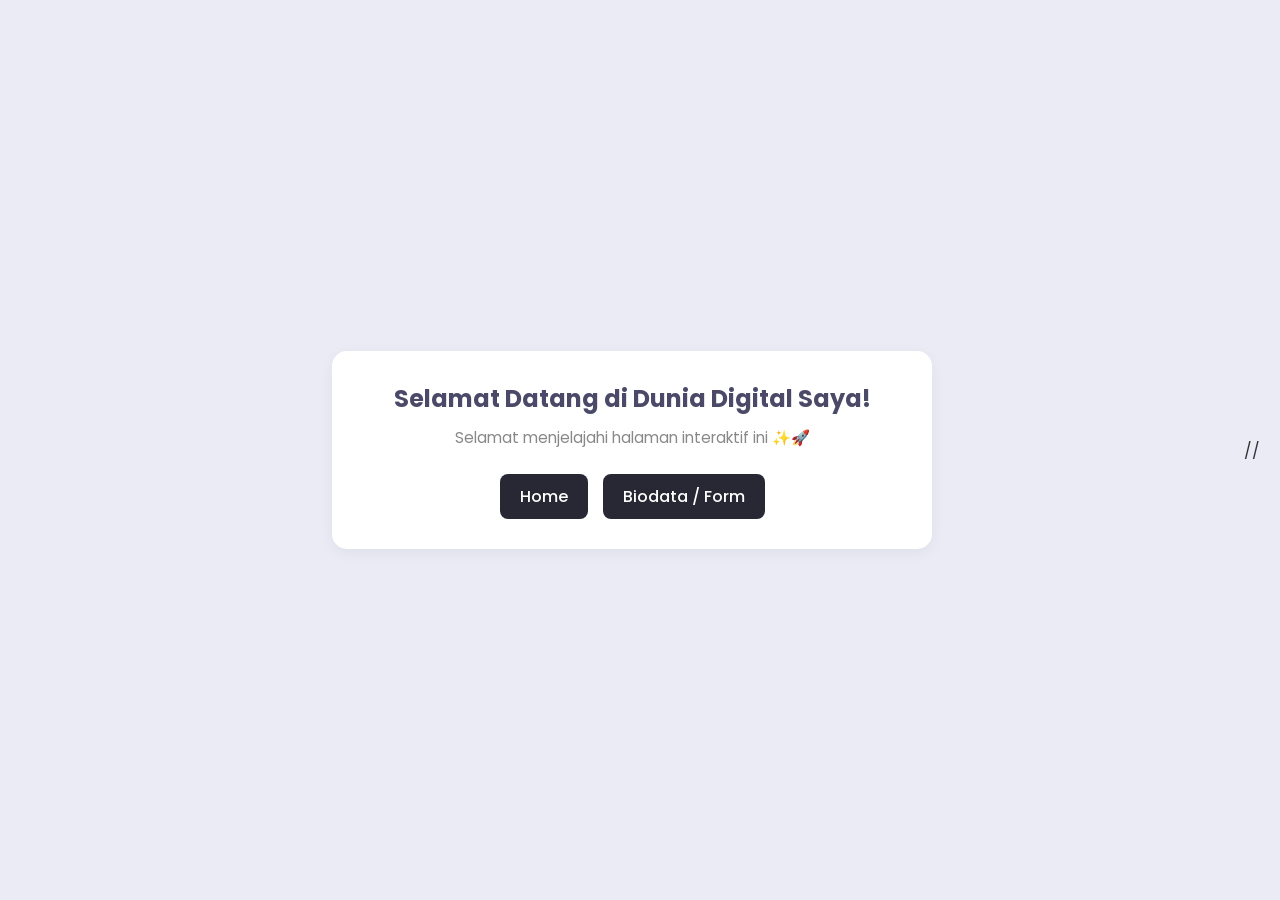
==== index.html @ 12aae8ba "menambahkan halaman profil dan about me" ====
<!DOCTYPE html>
<html lang="id">
<head>
    <meta charset="UTF-8">
    <meta name="viewport" content="width=device-width, initial-scale=1.0">
    <title>Landing Page - Dimas Prastyo</title>
    <link rel="stylesheet" href="style.css">
</head>
<body>
    <div class="container">
        <div class="card landing-card">
            <h2>Selamat Datang di Dunia Digital Saya!</h2>
            <p>Selamat menjelajahi halaman interaktif ini ✨🚀</p>
            <div class="button-group">
                <a href="home.html" class="btn">Home</a>
                <a href="biodata.html" class="btn">Biodata / Form</a>
            </div>
        </div>
    </div>
</body>
</html>

//
---- style.css ----
@import url('https://fonts.googleapis.com/css2?family=Poppins:wght@400;500;600&display=swap');

* {
    margin: 0;
    padding: 0;
    box-sizing: border-box;
    font-family: 'Poppins', sans-serif;
}

body {
    background-color: #ebebf5; 
    color: #333;
    display: flex;
    justify-content: center;
    align-items: center;
    min-height: 100vh;
    padding: 40px 20px;
}

.container {
    display: flex;
    flex-direction: column;
    align-items: center;
    gap: 20px;
    width: 100%;
    max-width: 600px;
    margin: auto;
}

.card {
    background: #fff;
    border-radius: 15px;
    box-shadow: 0 4px 15px rgba(0, 0, 0, 0.05);
    padding: 30px;
    width: 100%;
    text-align: center;
    overflow: hidden;
}

.btn, .btn-submit, .btn-small {
    background-color: #282834;
    color: white;
    text-decoration: none;
    padding: 10px 20px;
    border-radius: 8px;
    font-weight: 500;
    transition: 0.3s;
    border: none;
    cursor: pointer;
    display: inline-block;
}

.btn:hover, .btn-submit:hover, .btn-small:hover {
    background-color: #3f3f52;
}

.btn-back {
    align-self: flex-start;
    text-decoration: none;
    color: #282834;
    font-weight: 600;
    margin-bottom: 10px;
    display: inline-block;
    transition: 0.3s;
}

.btn-back:hover {
    color: #6a6a8c;
}

.landing-card h2 {
    color: #4a4a68;
    margin-bottom: 10px;
}
.landing-card p {
    color: #888;
    margin-bottom: 25px;
    font-size: 0.95rem;
}
.button-group {
    display: flex;
    justify-content: center;
    gap: 15px;
}

.profile-card {
    padding: 0;
    padding-bottom: 30px;
}
.card-header {
    height: 120px;
    background: linear-gradient(135deg, #a18cd1 0%, #fbc2eb 100%);
}
.profile-img {
    width: 100px;
    height: 100px;
    border-radius: 50%;
    border: 4px solid #fff;
    margin-top: -50px;
    background-color: #ccc;
    object-fit: cover;
}
.profile-card h3 {
    margin-top: 10px;
    color: #282834;
}
.subtitle {
    color: #888;
    font-size: 0.9rem;
    margin-bottom: 15px;
}
.info {
    text-align: left;
    margin: 0 auto 20px auto;
    width: fit-content;
    font-size: 0.9rem;
    color: #555;
}
.info p {
    margin: 8px 0;
}
.social-links {
    display: flex;
    justify-content: center;
    gap: 10px;
}
.btn-small {
    font-size: 0.85rem;
    padding: 8px 15px;
    border-radius: 20px;
}
.about-card p {
    text-align: justify;
    font-size: 0.95rem;
    color: #555;
    line-height: 1.7;
    margin-top: 15px;
}

.form-card {
    text-align: left;
}
.form-card h3 {
    text-align: center;
    margin-bottom: 5px;
}
.form-card .subtitle {
    text-align: center;
    margin-bottom: 20px;
}
.input-group {
    margin-bottom: 15px;
}
.input-group label {
    display: block;
    margin-bottom: 8px;
    font-weight: 500;
    font-size: 0.9rem;
}
.input-group input, .input-group textarea {
    width: 100%;
    padding: 12px;
    border: 1px solid #ddd;
    border-radius: 8px;
    font-family: 'Poppins', sans-serif;
    outline: none;
    transition: 0.3s;
}
.input-group input:focus, .input-group textarea:focus {
    border-color: #a18cd1;
    box-shadow: 0 0 5px rgba(161, 140, 209, 0.3);
}
.btn-submit {
    width: 100%;
    padding: 12px;
    margin-top: 10px;
    font-size: 1rem;
}
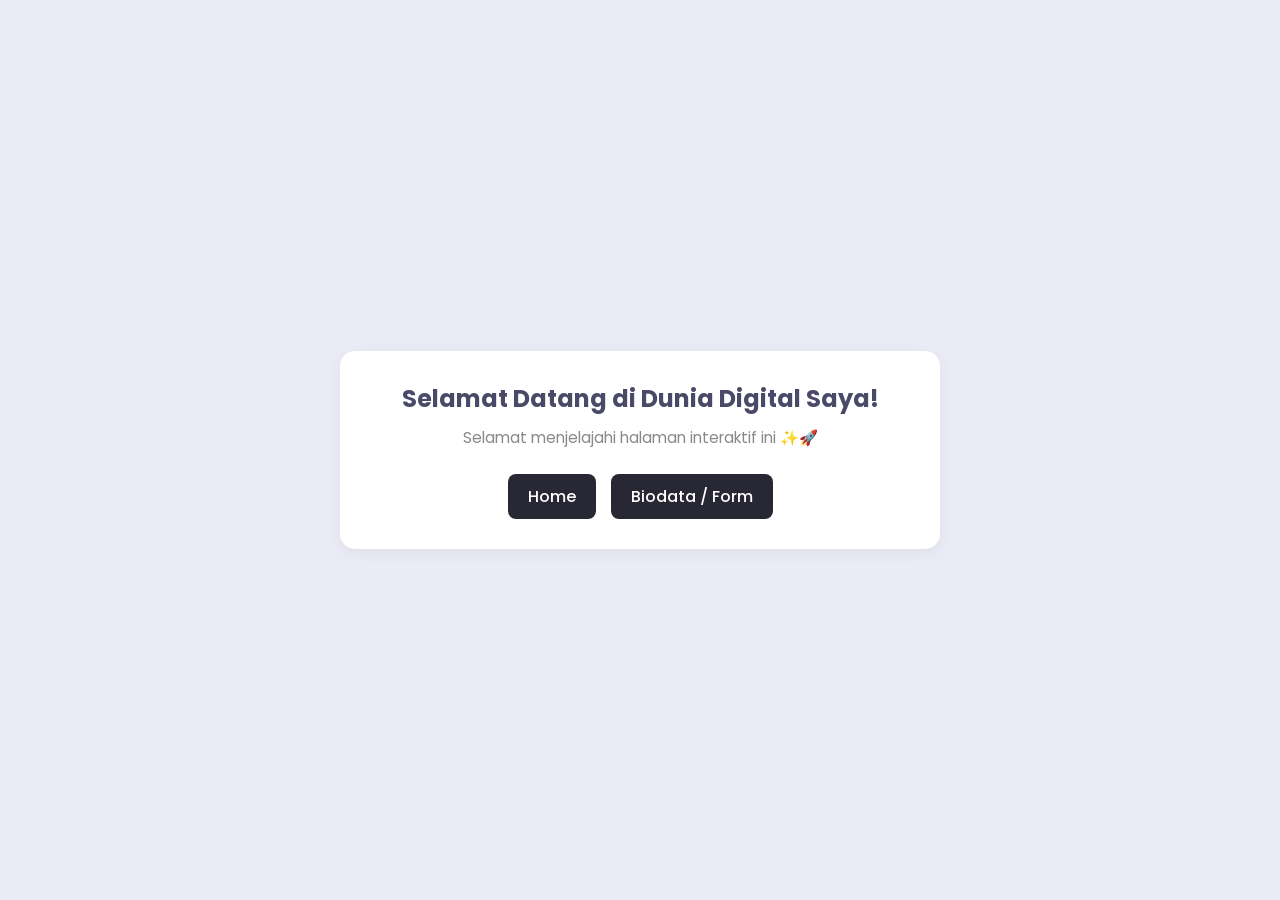
==== commit b6398838: "finish" ====
--- a/index.html
+++ b/index.html
@@ -19,6 +19,4 @@
     </div>
 </body>
 </html>
-
-// 
  
